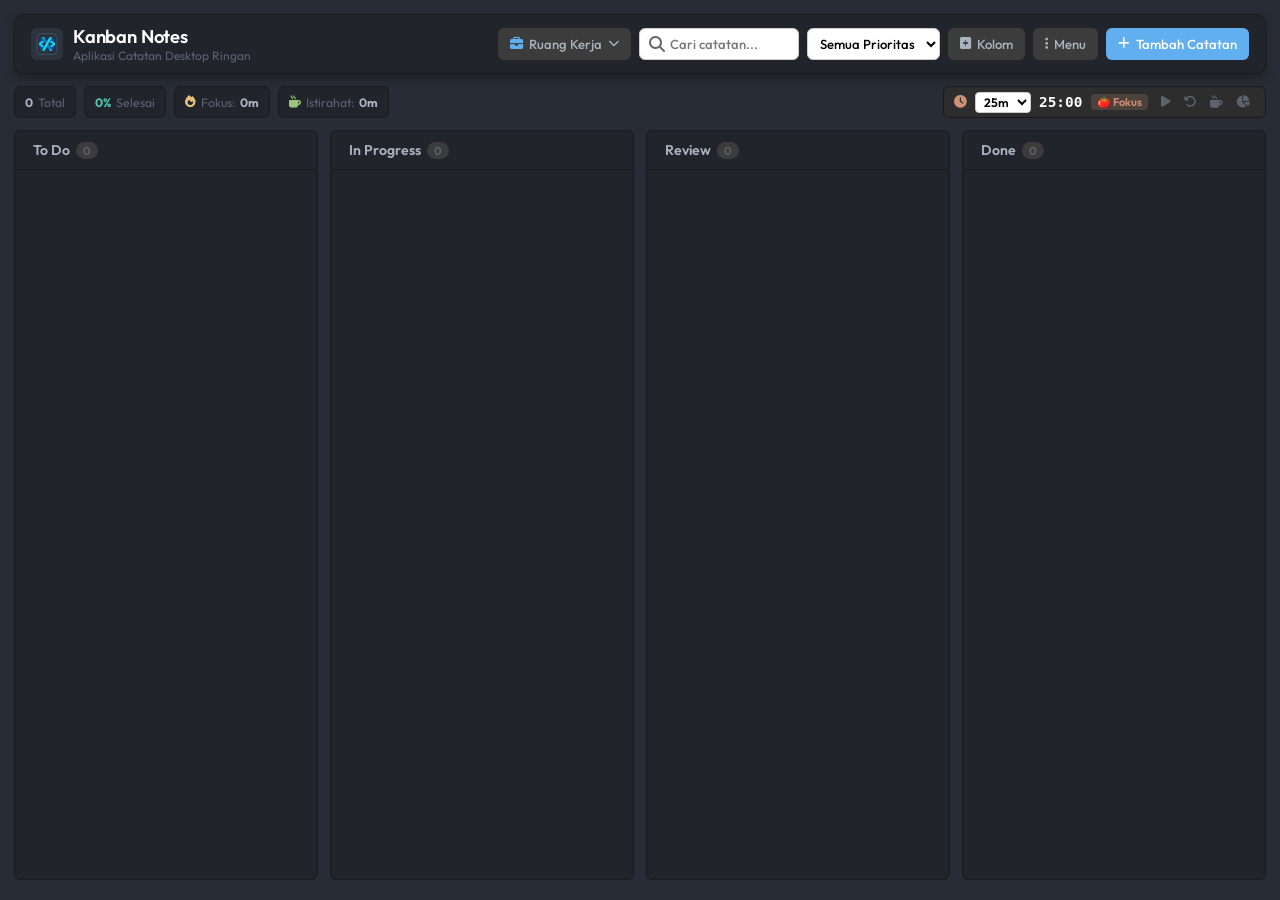
==== gui/index.html @ 3610f790 "Initial commit" ====
<!DOCTYPE html>
<html lang="id">

<head>
  <meta charset="UTF-8">
  <meta name="viewport" content="width=device-width, initial-scale=1.0">
  <title>Kanban Notes Desktop</title>
  <link rel="preconnect" href="https://fonts.googleapis.com">
  <link rel="preconnect" href="https://fonts.gstatic.com" crossorigin>
  <link href="https://fonts.googleapis.com/css2?family=Outfit:wght@300;400;500;600;700&display=swap" rel="stylesheet">
  <!-- Font Awesome 6 Icon Font -->
  <link rel="stylesheet" href="https://cdnjs.cloudflare.com/ajax/libs/font-awesome/6.5.1/css/all.min.css">
  <link rel="stylesheet" href="style.css">
</head>

<body>
  <div class="app-container">
    <!-- Header Area -->
    <header class="app-header">
      <div class="brand">
        <img src="logo.png" alt="Kanban Notes Logo" class="brand-logo-img">
        <div>
          <h1>Kanban Notes</h1>
          <p class="subtitle">Aplikasi Catatan Desktop Ringan</p>
        </div>
      </div>

      <div class="header-controls">
        <button id="btnOpenWorkspaceModal" class="btn btn-secondary workspace-btn" title="Kelola & Pilih Ruang Kerja">
          <i class="fa-solid fa-briefcase" style="color: #61afef;"></i>
          <span id="currentWorkspaceName">Ruang Kerja Utama</span>
          <i class="fa-solid fa-chevron-down" style="font-size: 0.7rem;"></i>
        </button>

        <div class="search-box">
          <i class="fa-solid fa-magnifying-glass search-icon"></i>
          <input type="text" id="searchInput" placeholder="Cari catatan..." />
        </div>

        <select id="filterPriority" class="filter-select">
          <option value="all">Semua Prioritas</option>
          <option value="urgent">Urgent</option>
          <option value="high">High</option>
          <option value="medium">Medium</option>
          <option value="low">Low</option>
        </select>

        <button id="btnAddColumn" class="btn btn-secondary" title="Tambah Kolom Kustom Baru">
          <i class="fa-solid fa-square-plus"></i> Kolom
        </button>

        <!-- Dropdown Menu Options -->
        <div class="dropdown-menu-wrapper" id="moreMenuWrapper">
          <button id="btnMoreMenu" class="btn btn-secondary" title="Menu & Pengaturan Lainnya">
            <i class="fa-solid fa-ellipsis-vertical"></i> Menu
          </button>
          <div class="dropdown-menu-content" id="moreMenuContent">
            <button id="btnThemeToggle" class="dropdown-item" title="Ganti Tema">
              <i class="fa-solid fa-moon" id="themeIcon"></i> <span>Ganti Tema</span>
            </button>
            <button id="btnFocusMode" class="dropdown-item" title="Toggle Mode Fokus">
              <i class="fa-solid fa-bullseye"></i> <span>Mode Fokus</span>
            </button>
            <button id="btnAutostart" class="dropdown-item" title="Autostart Saat Booting">
              <i class="fa-solid fa-power-off"></i> <span>Autostart</span>
            </button>
            <button id="btnExportMd" class="dropdown-item" title="Export Catatan (.md)">
              <i class="fa-solid fa-file-export"></i> <span>Export (.md)</span>
            </button>
            <button id="btnAbout" class="dropdown-item" title="Tentang Aplikasi">
              <i class="fa-solid fa-circle-info"></i> <span>Tentang Info</span>
            </button>
          </div>
        </div>

        <button id="btnNewNote" class="btn btn-primary">
          <i class="fa-solid fa-plus"></i> Tambah Catatan
        </button>
      </div>
    </header>

    <!-- Stats & Pomodoro Bar -->
    <div class="stats-bar" id="statsBar">
      <div class="stat-pill"><span class="stat-num" id="totalCount">0</span> Total</div>
      <div class="stat-pill stat-progress-pill"><span class="stat-num" id="progressPercent">0%</span> Selesai</div>

      <div class="stat-pill stat-focus-pill" id="btnShowPomoHistory" style="cursor: pointer;"
        title="Klik untuk lihat Riwayat & Stat Fokus">
        <i class="fa-solid fa-fire" style="color:#e5c07b;"></i> Fokus: <span class="stat-num"
          id="totalFocusText">0m</span>
      </div>
      <div class="stat-pill stat-break-pill" id="btnShowBreakHistory" style="cursor: pointer;"
        title="Klik untuk lihat Riwayat & Stat Fokus">
        <i class="fa-solid fa-mug-hot" style="color:#98c379;"></i> Istirahat: <span class="stat-num"
          id="totalBreakText">0m</span>
      </div>

      <!-- Pomodoro Timer Widget -->
      <div class="pomodoro-pill">
        <i class="fa-solid fa-clock pomo-icon"></i>
        <select id="pomoDurationSelect" class="pomo-duration-select" title="Pilih Durasi Waktu Fokus">
          <option value="5">5m</option>
          <option value="10">10m</option>
          <option value="20">20m</option>
          <option value="25" selected>25m</option>
        </select>
        <span id="pomoTimer" class="pomo-timer">25:00</span>
        <span class="pomo-badge" id="pomoBadge">🍅 Fokus</span>
        <div class="pomo-actions">
          <button id="btnPomoStart" class="pomo-action-btn" title="Mulai / Pause"><i
              class="fa-solid fa-play"></i></button>
          <button id="btnPomoReset" class="pomo-action-btn" title="Reset"><i
              class="fa-solid fa-rotate-left"></i></button>
          <button id="btnPomoMode" class="pomo-action-btn" title="Ubah Mode (Fokus/Istirahat)"><i
              class="fa-solid fa-mug-hot"></i></button>
          <button id="btnPomoHistory" class="pomo-action-btn" title="Riwayat & Stat Fokus"><i
              class="fa-solid fa-chart-pie"></i></button>
        </div>
      </div>
    </div>

    <!-- Dynamic Board Area -->
    <main class="kanban-board" id="kanbanBoard"></main>
  </div>

  <!-- Modal Form -->
  <div class="modal-overlay" id="noteModal">
    <div class="modal-card">
      <div class="modal-header">
        <h3 id="modalTitle">Tambah Catatan Baru</h3>
        <button class="btn-close" id="btnCloseModal">&times;</button>
      </div>
      <form id="noteForm">
        <input type="hidden" id="noteId">

        <div class="form-group">
          <label for="inputTitle">Judul Catatan</label>
          <input type="text" id="inputTitle" placeholder="Misal: Selesaikan laporan mingguan" required>
        </div>

        <div class="form-group">
          <label for="inputContent">Isi Catatan / Detail</label>
          <textarea id="inputContent" rows="4" placeholder="Tulis detail catatan di sini..."></textarea>
        </div>

        <div class="form-row">
          <div class="form-group">
            <label for="inputColumn">Status Kolom</label>
            <select id="inputColumn">
              <option value="todo">To Do</option>
              <option value="in_progress">In Progress</option>
              <option value="review">Review</option>
              <option value="done">Done</option>
            </select>
          </div>

          <div class="form-group">
            <label for="inputPriority">Prioritas</label>
            <select id="inputPriority">
              <option value="low">Low</option>
              <option value="medium" selected>Medium</option>
              <option value="high">High</option>
              <option value="urgent">Urgent</option>
            </select>
          </div>
        </div>

        <div class="form-group">
          <label for="inputTag">Tag / Kategori</label>
          <input type="text" id="inputTag" placeholder="Misal: Pekerjaan, Pribadi, Project">
        </div>

        <div class="modal-actions">
          <button type="button" class="btn btn-secondary" id="btnCancelModal">Batal</button>
          <button type="submit" class="btn btn-primary">Simpan Catatan</button>
        </div>
      </form>
    </div>
  </div>

  <!-- Detail Modal -->
  <div class="modal-overlay" id="detailModal">
    <div class="modal-card" style="max-width: 520px;">
      <div class="modal-header">
        <h3 id="detailTitle" style="font-size: 1.1rem; color: #ffffff; word-break: break-word;">Detail Catatan</h3>
        <button class="btn-close" id="btnCloseDetailModal">&times;</button>
      </div>
      <div class="detail-body" style="padding: 12px 0;">
        <div class="detail-meta"
          style="display: flex; gap: 8px; align-items: center; margin-bottom: 14px; flex-wrap: wrap;">
          <span class="card-prio" id="detailPrio">Medium</span>
          <span class="card-tag" id="detailTag">#Umum</span>
          <span class="detail-date" id="detailDate"
            style="font-size: 0.75rem; color: #858585; margin-left: auto;"></span>
        </div>
        <div class="detail-content" id="detailContent"
          style="background: #1e1e1e; border: 1px solid var(--border-color); border-radius: 6px; padding: 12px; font-size: 0.9rem; color: #d4d4d4; white-space: pre-wrap; word-break: break-word; min-height: 80px; max-height: 300px; overflow-y: auto;">
        </div>
      </div>
      <div class="modal-actions" style="margin-top: 14px;">
        <button type="button" class="btn btn-secondary" id="btnDetailClose">Tutup</button>
        <button type="button" class="btn btn-primary" id="btnDetailEdit"><i class="fa-solid fa-pen-to-square"></i> Edit
          Catatan</button>
      </div>
    </div>
  </div>

  <!-- Modal Alert Waktu Fokus Selesai -->
  <div class="modal-overlay" id="pomoAlertModal">
    <div class="modal-card pomo-alert-card">
      <div class="pomo-alert-header">
        <i class="fa-solid fa-bell pomo-alert-icon"></i>
        <h3 id="pomoAlertTitle">⏰ Waktu Fokus Selesai!</h3>
      </div>
      <p id="pomoAlertMessage" class="pomo-alert-msg">Kerja bagus! Sesi fokus Anda telah berakhir. Apakah Anda ingin
        langsung lanjut ke sesi berikutnya atau istirahat?</p>
      <div class="modal-actions pomo-alert-actions">
        <button id="btnPomoStop" class="btn btn-secondary">Istirahat Dulu ☕</button>
        <button id="btnPomoContinue" class="btn btn-primary">Lanjut Fokus Lagi 🚀</button>
      </div>
    </div>
  </div>

  <!-- Modal Riwayat & Statistik Fokus -->
  <div class="modal-overlay" id="pomoHistoryModal">
    <div class="modal-card" style="max-width: 520px;">
      <div class="modal-header">
        <h3><i class="fa-solid fa-chart-pie"></i> Riwayat & Statistik Waktu Fokus</h3>
        <button class="btn-close" id="btnClosePomoHistoryModal">&times;</button>
      </div>
      <div style="padding: 10px 0;">
        <div style="display: flex; gap: 10px; margin-bottom: 14px;">
          <div
            style="flex: 1; background: rgba(229, 192, 123, 0.1); border: 1px solid rgba(229, 192, 123, 0.3); border-radius: 6px; padding: 10px; text-align: center;">
            <div style="font-size: 0.72rem; color: #e5c07b; font-weight: 600;">TOTAL FOKUS</div>
            <div id="modalTotalFocusText" style="font-size: 1.2rem; font-weight: 700; color: #ffffff; margin-top: 2px;">
              0m</div>
          </div>
          <div
            style="flex: 1; background: rgba(152, 195, 121, 0.1); border: 1px solid rgba(152, 195, 121, 0.3); border-radius: 6px; padding: 10px; text-align: center;">
            <div style="font-size: 0.72rem; color: #98c379; font-weight: 600;">TOTAL ISTIRAHAT</div>
            <div id="modalTotalBreakText" style="font-size: 1.2rem; font-weight: 700; color: #ffffff; margin-top: 2px;">
              0m</div>
          </div>
          <div
            style="flex: 1; background: rgba(97, 175, 239, 0.1); border: 1px solid rgba(97, 175, 239, 0.3); border-radius: 6px; padding: 10px; text-align: center;">
            <div style="font-size: 0.72rem; color: #61afef; font-weight: 600;">SESI SELESAI</div>
            <div id="modalTotalSessionsText"
              style="font-size: 1.2rem; font-weight: 700; color: #ffffff; margin-top: 2px;">0</div>
          </div>
        </div>

        <h4 style="font-size: 0.85rem; color: #abb2bf; margin-bottom: 8px;"><i
            class="fa-solid fa-clock-rotate-left"></i> Log Riwayat Sesi Selesai</h4>
        <div id="pomoHistoryList"
          style="max-height: 220px; overflow-y: auto; display: flex; flex-direction: column; gap: 6px; padding-right: 4px;">
          <!-- Items inserted via JS -->
        </div>
      </div>
      <div class="modal-actions" style="margin-top: 14px; justify-content: space-between;">
        <div style="display: flex; gap: 8px;">
          <button class="btn btn-secondary" id="btnTestAlarmSound" title="Uji Coba Suara Alarm"><i
              class="fa-solid fa-volume-high"></i> Tes Alarm</button>
          <button class="btn btn-secondary" id="btnClearPomoHistory" style="color: #e06c75;"><i
              class="fa-solid fa-trash"></i> Reset Stat</button>
        </div>
        <button class="btn btn-primary" id="btnClosePomoHistory">Tutup</button>
      </div>
    </div>
  </div>

  <!-- Modal About / Credits -->
  <div class="modal-overlay" id="aboutModal">
    <div class="modal-card about-modal-card">
      <div class="modal-header">
        <h3><i class="fa-solid fa-circle-info"></i> About Kanban Notes Desktop</h3>
        <button class="btn-close" id="btnCloseAboutModal">&times;</button>
      </div>
      <div class="about-body">
        <div class="about-author-box">
          <img src="icon.png" class="about-logo" alt="Logo" />
          <div>
            <h4>Kanban Notes Desktop v1.0.0</h4>
            <p class="about-developer">Created & Developed by <strong>Nurul Hidayat</strong></p>
          </div>
        </div>
        <div class="about-message-box">
          <p class="en-message">
            <i class="fa-solid fa-heart"></i> "This application is completely free to use, modify, and extend for any
            purpose. If you would like to get the full source code or project files, feel free to contact me!"
          </p>
        </div>
        <div class="modal-actions">
          <button class="btn btn-primary" id="btnCloseAbout">Tutup</button>
        </div>
      </div>
    </div>
  </div>

  <!-- Modal Workspace Manager -->
  <div class="modal-overlay" id="modalWorkspace">
    <div class="modal-card" style="max-width: 500px;">
      <div class="modal-header">
        <h3><i class="fa-solid fa-folder-open"></i> Kelola Ruang Kerja</h3>
        <button class="modal-close" id="btnCloseWorkspaceModal" title="Tutup">&times;</button>
      </div>

      <div class="modal-body" style="display: flex; flex-direction: column; gap: 16px;">

        <!-- Header & Search for Workspace List -->
        <div style="display: flex; flex-direction: column; gap: 10px;">
          <div style="display: flex; justify-content: space-between; align-items: center;">
            <span style="font-size: 0.85rem; font-weight: 600; color: var(--text-main);">Daftar Ruang Kerja</span>
            <div style="display: flex; align-items: center; gap: 8px;">
              <span style="font-size: 0.78rem; color: var(--text-muted);" id="workspaceCountText">1 Ruang Kerja</span>
              <div style="display: flex; gap: 4px;">
                <button id="btnWsPrevPage" class="btn btn-secondary" style="padding: 3px 8px; font-size: 0.75rem;"
                  title="Sebelumnya"><i class="fa-solid fa-chevron-left"></i></button>
                <button id="btnWsNextPage" class="btn btn-secondary" style="padding: 3px 8px; font-size: 0.75rem;"
                  title="Selanjutnya"><i class="fa-solid fa-chevron-right"></i></button>
              </div>
            </div>
          </div>

          <!-- Search Workspace Box -->
          <div class="search-box" style="width: 100%;">
            <i class="fa-solid fa-magnifying-glass search-icon"></i>
            <input type="text" id="inputSearchWorkspace" placeholder="Cari ruang kerja..."
              style="width: 100%; height: 34px; font-size: 0.83rem;" />
          </div>

          <!-- Dynamic Workspace List Container -->
          <div id="workspaceListContainer"
            style="display: flex; flex-direction: column; gap: 8px; min-height: 110px; max-height: 210px; overflow-y: auto; padding-right: 4px;">
            <!-- Dynamic items rendered by JS -->
          </div>
        </div>

        <!-- Add New Workspace Form -->
        <div style="border-top: 1px solid var(--border-color); padding-top: 16px;">
          <label for="inputWsTitle"
            style="font-size: 0.85rem; font-weight: 600; color: var(--text-main); margin-bottom: 10px; display: block;">
            + Tambah Ruang Kerja Baru
          </label>
          <div style="display: flex; gap: 8px; align-items: center;">
            <input type="text" id="inputWsTitle" placeholder="Nama ruang kerja (contoh: Proyek App, Kantor...)"
              style="flex: 1; height: 36px; padding: 0 12px; font-size: 0.85rem;" />
            <button class="btn btn-primary" id="btnSaveWorkspace"
              style="height: 36px; padding: 0 16px; font-size: 0.85rem; display: inline-flex; align-items: center; gap: 6px; white-space: nowrap;">
              <i class="fa-solid fa-plus"></i> Buat
            </button>
          </div>
        </div>
      </div>
    </div>
  </div>

  <!-- Custom Sleek Confirmation Modal -->
  <div class="modal-overlay" id="modalConfirm" style="z-index: 2000;">
    <div class="modal-card" style="max-width: 400px; text-align: center; padding: 24px 20px;">
      <div
        style="width: 50px; height: 50px; border-radius: 50%; background: rgba(224, 108, 117, 0.15); color: #e06c75; display: inline-flex; align-items: center; justify-content: center; font-size: 1.5rem; margin: 0 auto 12px auto;">
        <i class="fa-solid fa-triangle-exclamation"></i>
      </div>
      <h3 id="confirmTitle" style="font-size: 1.1rem; font-weight: 700; color: var(--text-main); margin-bottom: 8px;">
        Konfirmasi Hapus</h3>
      <p id="confirmMessage"
        style="font-size: 0.86rem; color: var(--text-muted); line-height: 1.5; margin-bottom: 20px;">
        Apakah Anda yakin ingin menghapus item ini?
      </p>
      <div style="display: flex; gap: 10px; justify-content: center;">
        <button id="btnConfirmCancel" class="btn btn-secondary"
          style="flex: 1; height: 36px; font-size: 0.85rem;">Batal</button>
        <button id="btnConfirmOk" class="btn btn-danger"
          style="flex: 1; height: 36px; font-size: 0.85rem; background: #e06c75; color: #fff; border: none; font-weight: 600; cursor: pointer; border-radius: 6px;">Hapus</button>
      </div>
    </div>
  </div>

  <!-- Custom Sleek Alert Modal -->
  <div class="modal-overlay" id="modalAlert" style="z-index: 2050;">
    <div class="modal-card" style="max-width: 380px; text-align: center; padding: 24px 20px;">
      <div
        style="width: 48px; height: 48px; border-radius: 50%; background: rgba(97, 175, 239, 0.15); color: #61afef; display: inline-flex; align-items: center; justify-content: center; font-size: 1.4rem; margin: 0 auto 12px auto;">
        <i class="fa-solid fa-circle-info"></i>
      </div>
      <h3 id="alertTitle" style="font-size: 1.05rem; font-weight: 700; color: var(--text-main); margin-bottom: 8px;">
        Pemberitahuan</h3>
      <p id="alertMessage" style="font-size: 0.85rem; color: var(--text-muted); line-height: 1.5; margin-bottom: 18px;">
        Pesan pemberitahuan
      </p>
      <button id="btnAlertOk" class="btn btn-primary"
        style="width: 100%; height: 36px; font-size: 0.85rem; cursor: pointer;">Selesai</button>
    </div>
  </div>

  <!-- Custom Sleek Input Prompt Modal -->
  <div class="modal-overlay" id="modalPrompt" style="z-index: 2040;">
    <div class="modal-card" style="max-width: 420px; padding: 24px 20px;">
      <div class="modal-header" style="margin-bottom: 12px;">
        <h3 id="promptTitle" style="font-size: 1.05rem; font-weight: 700; color: var(--text-main);"><i
            class="fa-solid fa-square-plus" style="color: var(--accent-primary);"></i> Tambah Kolom Kustom</h3>
        <button class="modal-close" id="btnPromptCloseX" title="Tutup">&times;</button>
      </div>
      <div style="margin-bottom: 18px;">
        <label id="promptLabel" for="inputPromptText"
          style="font-size: 0.84rem; color: var(--text-muted); display: block; margin-bottom: 8px;">
          Masukkan nama kolom baru:
        </label>
        <input type="text" id="inputPromptText" placeholder="Contoh: Testing, Backlog, Ideas..."
          style="width: 100%; height: 38px; padding: 0 12px; font-size: 0.85rem;" />
      </div>
      <div style="display: flex; gap: 10px; justify-content: flex-end;">
        <button id="btnPromptCancel" class="btn btn-secondary"
          style="height: 36px; padding: 0 16px; font-size: 0.85rem;">Batal</button>
        <button id="btnPromptOk" class="btn btn-primary"
          style="height: 36px; padding: 0 18px; font-size: 0.85rem;">Simpan</button>
      </div>
    </div>
  </div>

  <script src="js/state.js"></script>
  <script src="js/modal.js"></script>
  <script src="js/board.js"></script>
  <script src="js/workspace.js"></script>
  <script src="js/pomodoro.js"></script>
  <script src="js/theme.js"></script>
  <script src="app.js"></script>
</body>

</html>
---- gui/style.css ----
:root {
  /* Atom One Dark Pro Theme Palette (Default Eye-Friendly Dark) */
  --bg-primary: #282c34;
  --bg-surface: #21252b;
  --bg-surface-hover: #2c313a;
  --bg-card: #21252b;
  
  --border-color: #181a1f;
  --border-hover: #61afef;
  
  --text-main: #abb2bf;
  --text-muted: #5c6370;
  --text-dim: #98c379;
  
  --accent-primary: #61afef;
  --accent-hover: #4db5ff;
  --accent-glow: rgba(97, 175, 239, 0.3);
  
  /* One Dark Pro Syntax Colors */
  --color-todo: #61afef;      /* Cyan/Blue */
  --color-progress: #e5c07b;  /* Gold/Yellow */
  --color-review: #c678dd;    /* Purple */
  --color-done: #98c379;      /* Soft Green */

  --prio-low: #98c379;        /* Soft Green */
  --prio-medium: #d19a66;     /* Warm Orange */
  --prio-high: #e06c75;       /* Crimson Red */
  --prio-urgent: #c678dd;     /* Purple */

  --shadow-sm: 0 4px 10px rgba(0, 0, 0, 0.3);
  --shadow-lg: 0 16px 24px rgba(0, 0, 0, 0.5);
  
  --radius-sm: 4px;
  --radius-md: 6px;
  --radius-lg: 10px;
}

/* Soft Light Theme Override */
[data-theme="light"] {
  --bg-primary: #f3f4f6;
  --bg-surface: #ffffff;
  --bg-surface-hover: #f9fafb;
  --bg-card: #ffffff;
  
  --border-color: #d1d5db;
  --border-hover: #2563eb;
  
  --text-main: #1f2937;
  --text-muted: #6b7280;
  --text-dim: #374151;
  
  --accent-primary: #2563eb;
  --accent-hover: #1d4ed8;
  --accent-glow: rgba(37, 99, 235, 0.2);
  
  --color-todo: #2563eb;
  --color-progress: #d97706;
  --color-review: #7c3aed;
  --color-done: #059669;

  --prio-low: #059669;
  --prio-medium: #d97706;
  --prio-high: #dc2626;
  --prio-urgent: #7c3aed;

  --shadow-sm: 0 2px 6px rgba(0, 0, 0, 0.08);
  --shadow-lg: 0 10px 20px rgba(0, 0, 0, 0.12);
}

/* Light Theme Overrides for High Contrast & Readability */
[data-theme="light"] .brand h1 {
  color: #1f2937;
}

[data-theme="light"] .btn-secondary {
  background: #e5e7eb;
  color: #1f2937;
  border: 1px solid #d1d5db;
}

[data-theme="light"] .btn-secondary:hover {
  background: #d1d5db;
  color: #111827;
}

[data-theme="light"] .column-header {
  background: #e2e8f0;
  border-bottom: 1px solid #cbd5e1;
}

[data-theme="light"] .column-title h2 {
  color: #111827 !important;
  font-weight: 700;
}

[data-theme="light"] .column-badge {
  background: #d1d5db;
  color: #374151;
}

[data-theme="light"] .pomodoro-pill {
  background: #ffffff;
  border-color: #d1d5db;
}

[data-theme="light"] .pomo-timer {
  color: #1f2937;
}

[data-theme="light"] .pomo-action-btn {
  background: #e5e7eb;
  color: #1f2937;
}

[data-theme="light"] .pomo-action-btn:hover {
  background: #d1d5db;
}

[data-theme="light"] .card-title {
  color: #111827 !important;
  font-weight: 700;
}

[data-theme="light"] .card-content {
  color: #374151 !important;
  font-weight: 400;
}

[data-theme="light"] .card-tag {
  background: #e5e7eb;
  color: #047857 !important;
  font-weight: 600;
}

[data-theme="light"] .icon-btn {
  color: #4b5563 !important;
}

[data-theme="light"] .icon-btn:hover {
  background: #e5e7eb;
  color: #111827 !important;
}

[data-theme="light"] .detail-content {
  background: #f9fafb !important;
  color: #1f2937 !important;
  border-color: #d1d5db !important;
}

[data-theme="light"] #detailTitle {
  color: #111827 !important;
}

* {
  box-sizing: border-box;
  margin: 0;
  padding: 0;
  font-family: 'Outfit', -apple-system, BlinkMacSystemFont, 'Segoe UI', Roboto, sans-serif;
  -webkit-font-smoothing: antialiased;
}

/* VS Code Custom Scrollbar */
::-webkit-scrollbar {
  width: 8px;
  height: 8px;
}
::-webkit-scrollbar-track {
  background: #1e1e1e;
}
::-webkit-scrollbar-thumb {
  background: #424242;
  border-radius: 4px;
}
::-webkit-scrollbar-thumb:hover {
  background: #4f4f4f;
}

body {
  background-color: var(--bg-primary);
  color: var(--text-main);
  min-height: 100vh;
  overflow: hidden;
  user-select: none;
}

.app-container {
  display: flex;
  flex-direction: column;
  height: 100vh;
  padding: 14px;
  gap: 12px;
}

/* Header Section (VS Code Activity Bar / Title Bar Style) */
.app-header {
  display: flex;
  justify-content: space-between;
  align-items: center;
  background: var(--bg-surface);
  border: 1px solid var(--border-color);
  padding: 10px 16px;
  border-radius: var(--radius-lg);
  box-shadow: var(--shadow-sm);
}

.brand {
  display: flex;
  align-items: center;
  gap: 10px;
}

.brand-logo-img {
  width: 32px;
  height: 32px;
  border-radius: 6px;
  object-fit: cover;
}

.brand h1 {
  font-size: 1.15rem;
  font-weight: 600;
  letter-spacing: -0.01em;
  color: #ffffff;
}

.subtitle {
  font-size: 0.75rem;
  color: var(--text-muted);
}

/* Compact Header Controls */
.header-controls {
  display: flex;
  align-items: center;
  gap: 8px;
}

.workspace-btn {
  display: inline-flex !important;
  align-items: center !important;
  gap: 6px;
  white-space: nowrap !important;
  font-size: 0.82rem;
  font-weight: 500;
  height: 34px;
  padding: 0 10px;
}

.workspace-btn span {
  white-space: nowrap !important;
  overflow: hidden;
  text-overflow: ellipsis;
  max-width: 140px;
}

/* Header More Menu Dropdown */
.dropdown-menu-wrapper {
  position: relative;
  display: inline-block;
}

.dropdown-menu-content {
  display: none;
  position: absolute;
  top: calc(100% + 6px);
  right: 0;
  background: var(--bg-surface);
  border: 1px solid var(--border-color);
  border-radius: var(--radius-md);
  box-shadow: var(--shadow-lg);
  min-width: 170px;
  padding: 6px 0;
  z-index: 120;
}

.dropdown-menu-wrapper.active .dropdown-menu-content {
  display: flex;
  flex-direction: column;
}

.dropdown-item {
  display: flex;
  align-items: center;
  gap: 10px;
  padding: 8px 14px;
  background: transparent;
  border: none;
  color: var(--text-main);
  font-size: 0.83rem;
  font-weight: 500;
  cursor: pointer;
  width: 100%;
  text-align: left;
  transition: background 0.15s ease;
}

.dropdown-item:hover {
  background: var(--bg-tertiary);
  color: var(--accent-primary);
}

.dropdown-item i {
  font-size: 0.9rem;
  width: 16px;
  text-align: center;
}

.workspace-picker {
  display: flex;
  align-items: center;
  gap: 6px;
  background: var(--bg-tertiary);
  border: 1px solid var(--border-color);
  padding: 3px 8px;
  border-radius: var(--radius-sm);
}

.workspace-picker .btn {
  padding: 4px 7px;
  font-size: 0.8rem;
  line-height: 1;
  display: inline-flex;
  align-items: center;
  justify-content: center;
  height: 26px;
  min-width: 26px;
  border-radius: 4px;
}

.workspace-picker #btnDeleteWorkspace {
  color: #e06c75;
}

.workspace-picker #btnDeleteWorkspace:hover {
  background: rgba(224, 108, 117, 0.2);
  color: #ff6b76;
}

.workspace-select {
  background: transparent;
  border: none;
  color: var(--text-main);
  font-size: 0.82rem;
  font-weight: 600;
  cursor: pointer;
  outline: none;
  max-width: 160px;
}

.workspace-select option {
  background: var(--bg-secondary);
  color: var(--text-main);
}

.search-box {
  position: relative;
  display: flex;
  align-items: center;
}

.search-icon {
  position: absolute;
  left: 10px;
  color: #666666;
}

.search-box input {
  background: #ffffff;
  border: 1px solid #cccccc;
  color: #000000 !important;
  font-weight: 500;
  padding: 0 10px 0 30px;
  height: 32px;
  border-radius: 6px;
  font-size: 0.82rem;
  width: 160px;
  transition: all 0.15s ease;
}

.search-box input::placeholder {
  color: #777777;
}

.search-box input:focus {
  outline: none;
  background: #ffffff;
  border-color: var(--accent-primary);
  box-shadow: 0 0 0 2px var(--accent-glow);
}

.filter-select {
  background: #ffffff;
  border: 1px solid #cccccc;
  color: #000000 !important;
  font-weight: 500;
  padding: 0 8px;
  height: 32px;
  border-radius: 6px;
  font-size: 0.82rem;
  cursor: pointer;
  outline: none;
}

.filter-select option,
select option {
  background-color: #ffffff !important;
  color: #000000 !important;
  font-weight: 500;
}

.filter-select:focus {
  border-color: var(--accent-primary);
}

/* Compact Buttons */
.btn {
  display: inline-flex;
  align-items: center;
  gap: 6px;
  padding: 0 12px;
  height: 32px;
  border-radius: 6px;
  font-weight: 500;
  font-size: 0.82rem;
  cursor: pointer;
  border: none;
  transition: all 0.15s ease;
}

.btn-primary {
  background: var(--accent-primary);
  color: white;
}

.btn-primary:hover {
  background: var(--accent-hover);
}

.btn-secondary {
  background: #3c3c3c;
  color: var(--text-main);
}

.btn-secondary:hover {
  background: #4a4a4a;
}

/* Stats & Pomodoro Bar */
.stats-bar {
  display: flex;
  gap: 8px;
  align-items: center;
  flex-wrap: wrap;
}

.stat-pill {
  background: var(--bg-surface);
  border: 1px solid var(--border-color);
  padding: 4px 10px;
  border-radius: 6px;
  font-size: 0.76rem;
  color: var(--text-muted);
  display: flex;
  align-items: center;
  gap: 5px;
  height: 32px;
}

.stat-num {
  font-weight: 700;
  color: var(--text-main);
}

.stat-todo .stat-num { color: var(--color-todo); }
.stat-progress .stat-num { color: var(--color-progress); }
.stat-review .stat-num { color: var(--color-review); }
.stat-done .stat-num { color: var(--color-done); }
.stat-progress-pill .stat-num { color: #4ec9b0; }

/* Pomodoro Widget Pill */
.pomodoro-pill {
  margin-left: auto;
  background: #2d2d2d;
  border: 1px solid var(--border-color);
  border-radius: 6px;
  padding: 0 10px;
  height: 32px;
  display: flex;
  align-items: center;
  gap: 8px;
  font-size: 0.8rem;
}

.pomo-duration-select {
  background: #ffffff;
  border: 1px solid #cccccc;
  color: #000000 !important;
  border-radius: 4px;
  font-size: 0.76rem;
  font-weight: 600;
  padding: 1px 4px;
  cursor: pointer;
  outline: none;
}

.pomo-duration-select option {
  background-color: #ffffff !important;
  color: #000000 !important;
}

.pomo-icon {
  color: #ce9178;
}

.pomo-timer {
  font-weight: 700;
  font-family: monospace;
  font-size: 0.9rem;
  color: #ffffff;
  min-width: 44px;
}

.pomo-badge {
  font-size: 0.7rem;
  background: rgba(206, 145, 120, 0.2);
  color: #ce9178;
  padding: 1px 6px;
  border-radius: 4px;
  font-weight: 600;
}

/* Pomodoro Alert Modal */
.pomo-alert-card {
  max-width: 400px;
  text-align: center;
}

.pomo-alert-header {
  display: flex;
  flex-direction: column;
  align-items: center;
  gap: 10px;
  margin-bottom: 12px;
}

.pomo-alert-icon {
  font-size: 2.4rem;
  color: #dcdcaa;
  animation: ringBell 0.8s ease infinite alternate;
}

@keyframes ringBell {
  0% { transform: rotate(-15deg); }
  100% { transform: rotate(15deg); }
}

.pomo-alert-msg {
  font-size: 0.9rem;
  color: #cccccc;
  margin-bottom: 20px;
  line-height: 1.5;
}

.pomo-badge.break-mode {
  background: rgba(78, 201, 176, 0.2);
  color: #4ec9b0;
}

.pomo-actions {
  display: flex;
  gap: 4px;
  align-items: center;
}

.pomo-action-btn {
  background: transparent;
  border: none;
  color: var(--text-muted);
  cursor: pointer;
  padding: 3px 5px;
  border-radius: 4px;
  font-size: 0.78rem;
  display: flex;
  align-items: center;
  justify-content: center;
}

.pomo-action-btn:hover {
  background: #3c3c3c;
  color: #ffffff;
}

/* Focus Mode Button & Active State */
.btn-focus.active {
  background: #007acc !important;
  color: white !important;
  box-shadow: 0 0 10px rgba(0, 122, 204, 0.5);
}

body.focus-mode-active .subtitle,
body.focus-mode-active .stat-pill:not(.stat-progress) {
  opacity: 0.35;
}

body.focus-mode-active .kanban-column:not([data-column="in_progress"]) {
  opacity: 0.45;
  filter: grayscale(30%);
}

body.focus-mode-active .kanban-column[data-column="in_progress"] {
  border-color: var(--accent-primary);
  box-shadow: 0 0 16px rgba(0, 122, 204, 0.3);
}

/* Kanban Board Layout (Horizontal Scroll for Dynamic Columns) */
.kanban-board {
  display: flex;
  gap: 12px;
  flex: 1;
  overflow-x: auto;
  overflow-y: hidden;
  padding-bottom: 6px;
  cursor: grab;
}

.kanban-board.grabbing {
  cursor: grabbing !important;
  user-select: none;
}

.kanban-column {
  flex: 1 1 270px;
  min-width: 260px;
  max-width: 340px;
  background: var(--bg-surface);
  border: 1px solid var(--border-color);
  border-radius: var(--radius-md);
  display: flex;
  flex-direction: column;
  overflow: hidden;
}

.column-header {
  padding: 10px 12px;
  display: flex;
  justify-content: space-between;
  align-items: center;
  border-bottom: 1px solid var(--border-color);
  background: var(--bg-surface);
}

.column-title {
  display: flex;
  align-items: center;
  gap: 6px;
}

.column-title h2 {
  font-size: 0.88rem;
  font-weight: 600;
  color: var(--text-main);
}

.column-dot {
  width: 8px;
  height: 8px;
  border-radius: 50%;
}

.dot-todo { background-color: var(--color-todo); }
.dot-progress { background-color: var(--color-progress); }
.dot-review { background-color: var(--color-review); }
.dot-done { background-color: var(--color-done); }

.column-badge {
  background: #3c3c3c;
  color: var(--text-muted);
  padding: 1px 7px;
  border-radius: 10px;
  font-size: 0.72rem;
  font-weight: 600;
}

.column-delete-btn {
  background: none !important;
  border: none !important;
  color: var(--text-muted);
  font-size: 0.95rem;
  cursor: pointer;
  padding: 0 4px;
  line-height: 1;
  transition: color 0.15s ease;
  margin-left: auto;
  box-shadow: none !important;
}

.column-delete-btn:hover {
  background: none !important;
  color: #e06c75 !important;
}

.cards-container {
  flex: 1;
  padding: 8px;
  overflow-y: auto;
  display: flex;
  flex-direction: column;
  gap: 8px;
}

.cards-container.drag-over {
  background: rgba(0, 122, 204, 0.1);
  border: 1px dashed var(--accent-primary);
  border-radius: var(--radius-sm);
}

/* Card Styling (VS Code Editor Widget Style) */
.kanban-card {
  background: var(--bg-card);
  border: 1px solid var(--border-color);
  border-radius: var(--radius-sm);
  padding: 10px 12px;
  cursor: grab;
  transition: all 0.15s ease;
  display: flex;
  flex-direction: column;
  gap: 6px;
}

.kanban-card:hover {
  border-color: var(--accent-primary);
  box-shadow: 0 4px 12px rgba(0, 0, 0, 0.4);
}

.kanban-card.dragging {
  opacity: 0.4;
  cursor: grabbing;
}

.card-top {
  display: flex;
  justify-content: space-between;
  align-items: flex-start;
  gap: 6px;
}

.card-title {
  font-size: 0.88rem;
  font-weight: 600;
  line-height: 1.3;
  color: var(--text-main);
}

.card-prio {
  font-size: 0.64rem;
  padding: 2px 6px;
  border-radius: 4px;
  font-weight: 700;
  text-transform: uppercase;
  letter-spacing: 0.03em;
  white-space: nowrap;
}

.prio-low { background: rgba(78, 201, 176, 0.15); color: var(--prio-low); border: 1px solid rgba(78, 201, 176, 0.3); }
.prio-medium { background: rgba(206, 145, 120, 0.15); color: var(--prio-medium); border: 1px solid rgba(206, 145, 120, 0.3); }
.prio-high { background: rgba(244, 71, 71, 0.15); color: var(--prio-high); border: 1px solid rgba(244, 71, 71, 0.3); }
.prio-urgent { background: rgba(197, 134, 192, 0.15); color: var(--prio-urgent); border: 1px solid rgba(197, 134, 192, 0.3); }

.card-content {
  font-size: 0.8rem;
  color: var(--text-main);
  line-height: 1.4;
  white-space: pre-wrap;
  word-break: break-word;
}

.card-footer {
  display: flex;
  justify-content: space-between;
  align-items: center;
  margin-top: 2px;
  padding-top: 6px;
  border-top: 1px solid #2d2d2d;
}

.card-tag {
  font-size: 0.68rem;
  background: #2d2d2d;
  color: #4ec9b0;
  padding: 2px 6px;
  border-radius: 3px;
}

.card-actions {
  display: flex;
  gap: 2px;
}

.icon-btn {
  background: transparent;
  border: none;
  color: var(--text-muted);
  cursor: pointer;
  padding: 3px;
  border-radius: 3px;
  display: flex;
  align-items: center;
  justify-content: center;
}

.icon-btn:hover {
  background: #3c3c3c;
  color: var(--text-main);
}

.icon-btn-danger:hover {
  background: rgba(244, 71, 71, 0.2);
  color: #f44747;
}

/* Modal Styling */
.modal-overlay {
  position: fixed;
  top: 0;
  left: 0;
  right: 0;
  bottom: 0;
  background: rgba(0, 0, 0, 0.65);
  backdrop-filter: blur(4px);
  display: flex;
  align-items: center;
  justify-content: center;
  opacity: 0;
  pointer-events: none;
  transition: opacity 0.2s ease;
  z-index: 100;
}

.modal-overlay.active {
  opacity: 1;
  pointer-events: auto;
}

.modal-card {
  background: var(--bg-surface);
  border: 1px solid var(--border-color);
  border-radius: var(--radius-md);
  width: 90%;
  max-width: 440px;
  padding: 20px;
  box-shadow: var(--shadow-lg);
  transform: scale(0.96);
  transition: transform 0.2s ease;
}

.modal-overlay.active .modal-card {
  transform: scale(1);
}

.modal-header {
  display: flex;
  justify-content: space-between;
  align-items: center;
  margin-bottom: 14px;
}

.modal-header h3 {
  font-size: 1.05rem;
  font-weight: 600;
  color: var(--text-main);
}

.btn-close,
.modal-close {
  background: transparent !important;
  border: none !important;
  color: var(--text-muted);
  font-size: 1.4rem;
  line-height: 1;
  cursor: pointer;
  padding: 2px 6px;
  border-radius: 4px;
  outline: none;
  transition: all 0.15s ease;
}

.btn-close:hover,
.modal-close:hover {
  color: var(--text-main);
  background: var(--bg-tertiary) !important;
}

.form-group {
  display: flex;
  flex-direction: column;
  gap: 5px;
  margin-bottom: 12px;
}

.form-group label {
  font-size: 0.78rem;
  color: var(--text-muted);
  font-weight: 500;
}

.form-group input,
.form-group textarea,
.form-group select {
  background: #ffffff;
  border: 1px solid #cccccc;
  color: #000000 !important;
  font-weight: 500;
  padding: 8px 10px;
  border-radius: 4px;
  font-size: 0.85rem;
}

.form-group input::placeholder,
.form-group textarea::placeholder {
  color: #777777;
}

.form-group select option {
  background-color: #ffffff !important;
  color: #000000 !important;
}

.form-group input:focus,
.form-group textarea:focus,
.form-group select:focus {
  outline: none;
  background: #ffffff;
  border-color: var(--accent-primary);
  box-shadow: 0 0 0 2px var(--accent-glow);
}

.form-row {
  display: grid;
  grid-template-columns: 1fr 1fr;
  gap: 10px;
}

.modal-actions {
  display: flex;
  justify-content: flex-end;
  gap: 8px;
  margin-top: 16px;
}

/* Focus Mode Styling & Column Highlight */
.btn-focus.active {
  background: #e5c07b !important;
  color: #1e1e1e !important;
  font-weight: 700;
  box-shadow: 0 0 12px rgba(229, 192, 123, 0.6);
}

body.focus-mode-active .kanban-column {
  opacity: 0.25;
  filter: grayscale(75%);
  transition: all 0.3s ease;
}

body.focus-mode-active .kanban-column.column-in_progress {
  opacity: 1;
  filter: none;
  border-color: #e5c07b !important;
  box-shadow: 0 0 24px rgba(229, 192, 123, 0.4);
  transform: scale(1.01);
  z-index: 5;
}

/* About Modal Styling */
.about-modal-card {
  max-width: 480px;
}

.about-author-box {
  display: flex;
  align-items: center;
  gap: 14px;
  margin-bottom: 16px;
  padding-bottom: 12px;
  border-bottom: 1px solid var(--border-color);
}

.about-logo {
  width: 48px;
  height: 48px;
  border-radius: 8px;
  object-fit: cover;
}

.about-developer {
  font-size: 0.85rem;
  color: var(--accent-primary);
  margin-top: 4px;
}

.about-message-box {
  background: rgba(97, 175, 239, 0.1);
  border: 1px dashed var(--accent-primary);
  border-radius: 8px;
  padding: 12px 14px;
}

.en-message {
  font-size: 0.85rem;
  line-height: 1.5;
  color: var(--text-main);
  font-style: italic;
}

/* Responsive Header & Layout Rules for Tablet/Small Screens */
@media (max-width: 1100px) {
  header {
    flex-wrap: wrap;
    gap: 10px;
    padding: 8px 12px;
  }
  .header-controls {
    flex-wrap: wrap;
    width: 100%;
    justify-content: flex-start;
    gap: 6px;
  }
  .workspace-select {
    max-width: 120px;
  }
  .search-box input {
    width: 130px;
  }
}

@media (max-width: 768px) {
  .header-controls .btn {
    padding: 5px 8px;
    font-size: 0.78rem;
  }
  .workspace-picker {
    padding: 2px 6px;
  }
}
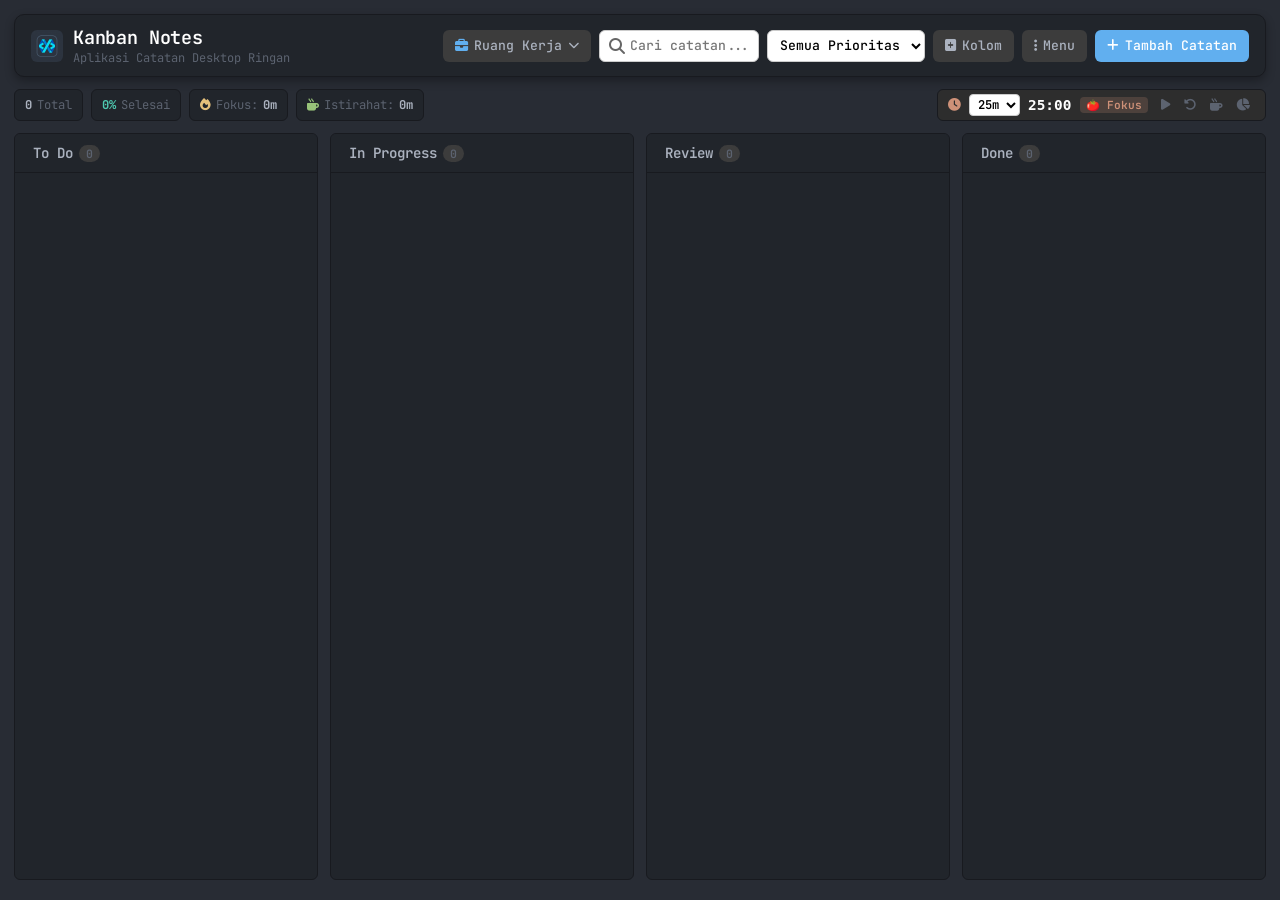
==== commit bc8353e2: "style: change application global font family to JetBrains Mono" ====
--- a/gui/index.html
+++ b/gui/index.html
@@ -7,13 +7,28 @@
   <title>Kanban Notes Desktop</title>
   <link rel="preconnect" href="https://fonts.googleapis.com">
   <link rel="preconnect" href="https://fonts.gstatic.com" crossorigin>
-  <link href="https://fonts.googleapis.com/css2?family=Outfit:wght@300;400;500;600;700&display=swap" rel="stylesheet">
+  <link href="https://fonts.googleapis.com/css2?family=JetBrains+Mono:ital,wght@0,300..800;1,300..800&display=swap" rel="stylesheet">
   <!-- Font Awesome 6 Icon Font -->
   <link rel="stylesheet" href="https://cdnjs.cloudflare.com/ajax/libs/font-awesome/6.5.1/css/all.min.css">
   <link rel="stylesheet" href="style.css">
 </head>
 
 <body>
+  <!-- App Loading Screen / Splash Screen -->
+  <div id="appLoader" class="app-loader">
+    <div class="loader-content">
+      <div class="loader-logo-wrapper">
+        <img src="logo.png" alt="Kanban Notes Logo" class="loader-logo">
+        <div class="loader-spinner"></div>
+      </div>
+      <h2 class="loader-title">Kanban Notes</h2>
+      <p class="loader-subtitle" id="loaderStatusText">Menyiapkan Ruang Kerja & Catatan...</p>
+      <div class="loader-bar-container">
+        <div class="loader-bar-fill" id="loaderBarFill"></div>
+      </div>
+    </div>
+  </div>
+
   <div class="app-container">
     <!-- Header Area -->
     <header class="app-header">
--- a/gui/style.css
+++ b/gui/style.css
@@ -155,7 +155,7 @@
   box-sizing: border-box;
   margin: 0;
   padding: 0;
-  font-family: 'Outfit', -apple-system, BlinkMacSystemFont, 'Segoe UI', Roboto, sans-serif;
+  font-family: 'JetBrains Mono', 'Courier New', Courier, monospace, sans-serif;
   -webkit-font-smoothing: antialiased;
 }
 
@@ -1041,3 +1041,112 @@
     padding: 2px 6px;
   }
 }
+
+/* App Loading Overlay / Splash Screen */
+.app-loader {
+  position: fixed;
+  top: 0;
+  left: 0;
+  width: 100vw;
+  height: 100vh;
+  background-color: var(--bg-primary, #282c34);
+  z-index: 9999;
+  display: flex;
+  align-items: center;
+  justify-content: center;
+  transition: opacity 0.4s ease, visibility 0.4s ease;
+  user-select: none;
+}
+
+.app-loader.hidden {
+  opacity: 0;
+  visibility: hidden;
+  pointer-events: none;
+}
+
+.loader-content {
+  display: flex;
+  flex-direction: column;
+  align-items: center;
+  text-align: center;
+  max-width: 320px;
+  width: 90%;
+}
+
+.loader-logo-wrapper {
+  position: relative;
+  width: 80px;
+  height: 80px;
+  margin-bottom: 16px;
+  display: flex;
+  align-items: center;
+  justify-content: center;
+}
+
+.loader-logo {
+  width: 54px;
+  height: 54px;
+  object-fit: contain;
+  animation: pulseLogo 1.8s infinite ease-in-out;
+  border-radius: 12px;
+}
+
+.loader-spinner {
+  position: absolute;
+  top: 0;
+  left: 0;
+  width: 80px;
+  height: 80px;
+  border: 3px solid rgba(97, 175, 239, 0.15);
+  border-top-color: var(--accent-primary, #61afef);
+  border-radius: 50%;
+  animation: spin 1s infinite linear;
+}
+
+@keyframes spin {
+  to {
+    transform: rotate(360deg);
+  }
+}
+
+@keyframes pulseLogo {
+  0%, 100% {
+    transform: scale(0.95);
+    opacity: 0.9;
+  }
+  50% {
+    transform: scale(1.05);
+    opacity: 1;
+  }
+}
+
+.loader-title {
+  font-size: 1.3rem;
+  font-weight: 700;
+  color: var(--text-main, #ffffff);
+  margin-bottom: 4px;
+  letter-spacing: 0.5px;
+}
+
+.loader-subtitle {
+  font-size: 0.82rem;
+  color: var(--text-muted, #5c6370);
+  margin-bottom: 18px;
+}
+
+.loader-bar-container {
+  width: 100%;
+  height: 4px;
+  background-color: rgba(255, 255, 255, 0.1);
+  border-radius: 4px;
+  overflow: hidden;
+}
+
+.loader-bar-fill {
+  height: 100%;
+  width: 0%;
+  background: linear-gradient(90deg, #61afef, #98c379);
+  border-radius: 4px;
+  transition: width 0.3s ease;
+}
+
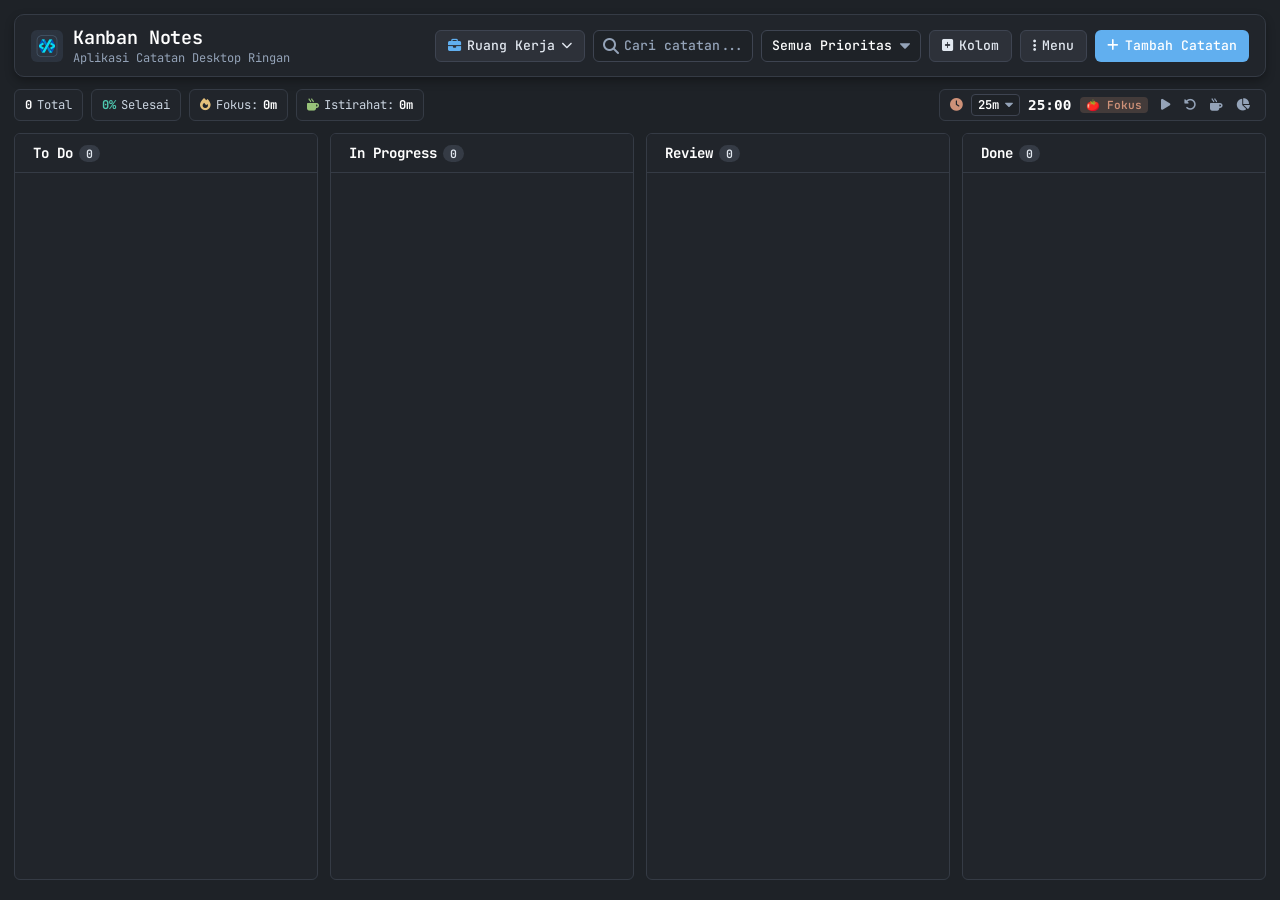
==== commit 3178c18b: "fix: tingkatkan kontras mode terang modal statistik & atur alarm berbunyi 3x jeda 2.5s" ====
--- a/gui/index.html
+++ b/gui/index.html
@@ -245,28 +245,21 @@
       </div>
       <div style="padding: 10px 0;">
         <div style="display: flex; gap: 10px; margin-bottom: 14px;">
-          <div
-            style="flex: 1; background: rgba(229, 192, 123, 0.1); border: 1px solid rgba(229, 192, 123, 0.3); border-radius: 6px; padding: 10px; text-align: center;">
-            <div style="font-size: 0.72rem; color: #e5c07b; font-weight: 600;">TOTAL FOKUS</div>
-            <div id="modalTotalFocusText" style="font-size: 1.2rem; font-weight: 700; color: #ffffff; margin-top: 2px;">
-              0m</div>
-          </div>
-          <div
-            style="flex: 1; background: rgba(152, 195, 121, 0.1); border: 1px solid rgba(152, 195, 121, 0.3); border-radius: 6px; padding: 10px; text-align: center;">
-            <div style="font-size: 0.72rem; color: #98c379; font-weight: 600;">TOTAL ISTIRAHAT</div>
-            <div id="modalTotalBreakText" style="font-size: 1.2rem; font-weight: 700; color: #ffffff; margin-top: 2px;">
-              0m</div>
-          </div>
-          <div
-            style="flex: 1; background: rgba(97, 175, 239, 0.1); border: 1px solid rgba(97, 175, 239, 0.3); border-radius: 6px; padding: 10px; text-align: center;">
-            <div style="font-size: 0.72rem; color: #61afef; font-weight: 600;">SESI SELESAI</div>
-            <div id="modalTotalSessionsText"
-              style="font-size: 1.2rem; font-weight: 700; color: #ffffff; margin-top: 2px;">0</div>
-          </div>
-        </div>
-
-        <h4 style="font-size: 0.85rem; color: #abb2bf; margin-bottom: 8px;"><i
-            class="fa-solid fa-clock-rotate-left"></i> Log Riwayat Sesi Selesai</h4>
+          <div class="pomo-stat-card pomo-stat-focus">
+            <div class="pomo-stat-label">TOTAL FOKUS</div>
+            <div id="modalTotalFocusText" class="pomo-stat-value">0m</div>
+          </div>
+          <div class="pomo-stat-card pomo-stat-break">
+            <div class="pomo-stat-label">TOTAL ISTIRAHAT</div>
+            <div id="modalTotalBreakText" class="pomo-stat-value">0m</div>
+          </div>
+          <div class="pomo-stat-card pomo-stat-session">
+            <div class="pomo-stat-label">SESI SELESAI</div>
+            <div id="modalTotalSessionsText" class="pomo-stat-value">0</div>
+          </div>
+        </div>
+
+        <h4 class="pomo-history-subheading"><i class="fa-solid fa-clock-rotate-left"></i> Log Riwayat Sesi Selesai</h4>
         <div id="pomoHistoryList"
           style="max-height: 220px; overflow-y: auto; display: flex; flex-direction: column; gap: 6px; padding-right: 4px;">
           <!-- Items inserted via JS -->
--- a/gui/style.css
+++ b/gui/style.css
@@ -1,15 +1,15 @@
 :root {
-  /* Atom One Dark Pro Theme Palette (Default Eye-Friendly Dark) */
-  --bg-primary: #282c34;
+  /* Atom One Dark Pro Theme Palette (High-Contrast Eye-Friendly Dark) */
+  --bg-primary: #1e2227;
   --bg-surface: #21252b;
   --bg-surface-hover: #2c313a;
-  --bg-card: #21252b;
+  --bg-card: #282c34;
   
-  --border-color: #181a1f;
+  --border-color: #353b45;
   --border-hover: #61afef;
   
-  --text-main: #abb2bf;
-  --text-muted: #5c6370;
+  --text-main: #e2e8f0;
+  --text-muted: #94a3b8;
   --text-dim: #98c379;
   
   --accent-primary: #61afef;
@@ -69,23 +69,81 @@
 
 /* Light Theme Overrides for High Contrast & Readability */
 [data-theme="light"] .brand h1 {
-  color: #1f2937;
+  color: #1f2937 !important;
+}
+
+[data-theme="light"] .subtitle {
+  color: #4b5563 !important;
+}
+
+[data-theme="light"] .stat-pill {
+  background: #ffffff !important;
+  border-color: #d1d5db !important;
+  color: #374151 !important;
+}
+
+[data-theme="light"] .stat-pill .stat-num {
+  color: #111827 !important;
+}
+
+[data-theme="light"] .stat-todo .stat-num { color: #2563eb !important; }
+[data-theme="light"] .stat-progress .stat-num { color: #d97706 !important; }
+[data-theme="light"] .stat-review .stat-num { color: #7c3aed !important; }
+[data-theme="light"] .stat-done .stat-num { color: #059669 !important; }
+[data-theme="light"] .stat-progress-pill .stat-num { color: #059669 !important; }
+
+[data-theme="light"] .stat-num {
+  font-weight: 700;
+}
+
+[data-theme="light"] .search-box input {
+  background: #ffffff !important;
+  border-color: #d1d5db !important;
+  color: #1f2937 !important;
+}
+
+[data-theme="light"] .search-box input::placeholder {
+  color: #6b7280 !important;
+}
+
+[data-theme="light"] .search-icon {
+  color: #6b7280 !important;
+}
+
+[data-theme="light"] .filter-select,
+[data-theme="light"] .pomo-duration-select,
+[data-theme="light"] .workspace-select {
+  background-color: #ffffff !important;
+  border-color: #d1d5db !important;
+  color: #1f2937 !important;
+}
+
+[data-theme="light"] .filter-select option,
+[data-theme="light"] .pomo-duration-select option,
+[data-theme="light"] .workspace-select option {
+  background-color: #ffffff !important;
+  color: #1f2937 !important;
+}
+
+[data-theme="light"] .workspace-picker {
+  background: #e5e7eb !important;
+  border-color: #d1d5db !important;
 }
 
 [data-theme="light"] .btn-secondary {
-  background: #e5e7eb;
-  color: #1f2937;
-  border: 1px solid #d1d5db;
+  background: #e5e7eb !important;
+  color: #1f2937 !important;
+  border: 1px solid #d1d5db !important;
 }
 
 [data-theme="light"] .btn-secondary:hover {
-  background: #d1d5db;
-  color: #111827;
+  background: #d1d5db !important;
+  color: #111827 !important;
 }
 
 [data-theme="light"] .column-header {
-  background: #e2e8f0;
-  border-bottom: 1px solid #cbd5e1;
+  background: #e2e8f0 !important;
+  border-bottom: 1px solid #cbd5e1 !important;
 }
 
 [data-theme="light"] .column-title h2 {
@@ -94,26 +152,26 @@
 }
 
 [data-theme="light"] .column-badge {
-  background: #d1d5db;
-  color: #374151;
+  background: #d1d5db !important;
+  color: #374151 !important;
 }
 
 [data-theme="light"] .pomodoro-pill {
-  background: #ffffff;
-  border-color: #d1d5db;
+  background: #ffffff !important;
+  border-color: #d1d5db !important;
 }
 
 [data-theme="light"] .pomo-timer {
-  color: #1f2937;
+  color: #1f2937 !important;
 }
 
 [data-theme="light"] .pomo-action-btn {
-  background: #e5e7eb;
-  color: #1f2937;
+  background: #e5e7eb !important;
+  color: #1f2937 !important;
 }
 
 [data-theme="light"] .pomo-action-btn:hover {
-  background: #d1d5db;
+  background: #d1d5db !important;
 }
 
 [data-theme="light"] .card-title {
@@ -126,8 +184,12 @@
   font-weight: 400;
 }
 
+[data-theme="light"] .card-footer {
+  border-top-color: #e5e7eb !important;
+}
+
 [data-theme="light"] .card-tag {
-  background: #e5e7eb;
+  background: #e5e7eb !important;
   color: #047857 !important;
   font-weight: 600;
 }
@@ -137,7 +199,28 @@
 }
 
 [data-theme="light"] .icon-btn:hover {
-  background: #e5e7eb;
+  background: #e5e7eb !important;
+  color: #111827 !important;
+}
+
+[data-theme="light"] .form-group label {
+  color: #374151 !important;
+}
+
+[data-theme="light"] .form-group input,
+[data-theme="light"] .form-group textarea,
+[data-theme="light"] .form-group select {
+  background: #ffffff !important;
+  border-color: #d1d5db !important;
+  color: #1f2937 !important;
+}
+
+[data-theme="light"] .form-group input::placeholder,
+[data-theme="light"] .form-group textarea::placeholder {
+  color: #94a3b8 !important;
+}
+
+[data-theme="light"] .modal-header h3 {
   color: #111827 !important;
 }
 
@@ -149,6 +232,67 @@
 
 [data-theme="light"] #detailTitle {
   color: #111827 !important;
+}
+
+/* Light Theme Overrides for Pomodoro History & Stats Modal */
+[data-theme="light"] .pomo-stat-card.pomo-stat-focus {
+  background: #fef3c7 !important;
+  border-color: #fde68a !important;
+}
+
+[data-theme="light"] .pomo-stat-card.pomo-stat-focus .pomo-stat-label {
+  color: #b45309 !important;
+}
+
+[data-theme="light"] .pomo-stat-card.pomo-stat-break {
+  background: #d1fae5 !important;
+  border-color: #a7f3d0 !important;
+}
+
+[data-theme="light"] .pomo-stat-card.pomo-stat-break .pomo-stat-label {
+  color: #047857 !important;
+}
+
+[data-theme="light"] .pomo-stat-card.pomo-stat-session {
+  background: #dbeafe !important;
+  border-color: #bfdbfe !important;
+}
+
+[data-theme="light"] .pomo-stat-card.pomo-stat-session .pomo-stat-label {
+  color: #1d4ed8 !important;
+}
+
+[data-theme="light"] .pomo-stat-value {
+  color: #111827 !important;
+}
+
+[data-theme="light"] .pomo-history-subheading {
+  color: #4b5563 !important;
+}
+
+[data-theme="light"] .pomo-history-item {
+  background: #ffffff !important;
+  border-color: #e5e7eb !important;
+}
+
+[data-theme="light"] .pomo-history-title {
+  color: #111827 !important;
+}
+
+[data-theme="light"] .pomo-history-date {
+  color: #6b7280 !important;
+}
+
+[data-theme="light"] .pomo-item-icon.icon-focus,
+[data-theme="light"] .pomo-history-badge.badge-focus {
+  background: #fef3c7 !important;
+  color: #b45309 !important;
+}
+
+[data-theme="light"] .pomo-item-icon.icon-break,
+[data-theme="light"] .pomo-history-badge.badge-break {
+  background: #d1fae5 !important;
+  color: #047857 !important;
 }
 
 * {
@@ -348,7 +492,7 @@
 }
 
 .workspace-select option {
-  background: var(--bg-secondary);
+  background: var(--bg-surface);
   color: var(--text-main);
 }
 
@@ -361,13 +505,13 @@
 .search-icon {
   position: absolute;
   left: 10px;
-  color: #666666;
+  color: #94a3b8;
 }
 
 .search-box input {
-  background: #ffffff;
-  border: 1px solid #cccccc;
-  color: #000000 !important;
+  background: #1e2227;
+  border: 1px solid #3e4451;
+  color: #ffffff !important;
   font-weight: 500;
   padding: 0 10px 0 30px;
   height: 32px;
@@ -378,22 +522,29 @@
 }
 
 .search-box input::placeholder {
-  color: #777777;
+  color: #94a3b8;
 }
 
 .search-box input:focus {
   outline: none;
-  background: #ffffff;
+  background: #1e2227;
   border-color: var(--accent-primary);
   box-shadow: 0 0 0 2px var(--accent-glow);
 }
 
 .filter-select {
-  background: #ffffff;
-  border: 1px solid #cccccc;
-  color: #000000 !important;
+  appearance: none;
+  -webkit-appearance: none;
+  -moz-appearance: none;
+  background-color: #1e2227 !important;
+  background-image: url("data:image/svg+xml;charset=US-ASCII,%3Csvg%20xmlns%3D%22http%3A%2F%2Fwww.w3.org%2F2000%2Fsvg%22%20width%3D%22292.4%22%20height%3D%22292.4%22%3E%3Cpath%20fill%3D%22%2394a3b8%22%20d%3D%22M287%2069.4a17.6%2017.6%200%200%200-13-5.4H18.4c-5%200-9.3%201.8-12.9%205.4A17.6%2017.6%200%200%200%200%2082.2c0%205%201.8%209.3%205.4%2012.9l128%20127.9c3.6%203.6%207.8%205.4%2012.8%205.4s9.2-1.8%2012.8-5.4L287%2095c3.5-3.5%205.4-7.8%205.4-12.8%200-5-1.9-9.2-5.5-12.8z%22%2F%3E%3C%2Fsvg%3E") !important;
+  background-repeat: no-repeat !important;
+  background-position: right 10px center !important;
+  background-size: 10px auto !important;
+  border: 1px solid #3e4451 !important;
+  color: #ffffff !important;
   font-weight: 500;
-  padding: 0 8px;
+  padding: 0 28px 0 10px;
   height: 32px;
   border-radius: 6px;
   font-size: 0.82rem;
@@ -403,13 +554,13 @@
 
 .filter-select option,
 select option {
-  background-color: #ffffff !important;
-  color: #000000 !important;
+  background-color: #21252b !important;
+  color: #ffffff !important;
   font-weight: 500;
 }
 
 .filter-select:focus {
-  border-color: var(--accent-primary);
+  border-color: var(--accent-primary) !important;
 }
 
 /* Compact Buttons */
@@ -437,12 +588,14 @@
 }
 
 .btn-secondary {
-  background: #3c3c3c;
+  background: #2d3139;
   color: var(--text-main);
+  border: 1px solid #3e4451;
 }
 
 .btn-secondary:hover {
-  background: #4a4a4a;
+  background: #3e4451;
+  color: #ffffff;
 }
 
 /* Stats & Pomodoro Bar */
@@ -459,7 +612,7 @@
   padding: 4px 10px;
   border-radius: 6px;
   font-size: 0.76rem;
-  color: var(--text-muted);
+  color: #cbd5e1;
   display: flex;
   align-items: center;
   gap: 5px;
@@ -468,7 +621,7 @@
 
 .stat-num {
   font-weight: 700;
-  color: var(--text-main);
+  color: #ffffff;
 }
 
 .stat-todo .stat-num { color: var(--color-todo); }
@@ -480,7 +633,7 @@
 /* Pomodoro Widget Pill */
 .pomodoro-pill {
   margin-left: auto;
-  background: #2d2d2d;
+  background: var(--bg-surface);
   border: 1px solid var(--border-color);
   border-radius: 6px;
   padding: 0 10px;
@@ -492,20 +645,27 @@
 }
 
 .pomo-duration-select {
-  background: #ffffff;
-  border: 1px solid #cccccc;
-  color: #000000 !important;
+  appearance: none;
+  -webkit-appearance: none;
+  -moz-appearance: none;
+  background-color: #1e2227 !important;
+  background-image: url("data:image/svg+xml;charset=US-ASCII,%3Csvg%20xmlns%3D%22http%3A%2F%2Fwww.w3.org%2F2000%2Fsvg%22%20width%3D%22292.4%22%20height%3D%22292.4%22%3E%3Cpath%20fill%3D%22%2394a3b8%22%20d%3D%22M287%2069.4a17.6%2017.6%200%200%200-13-5.4H18.4c-5%200-9.3%201.8-12.9%205.4A17.6%2017.6%200%200%200%200%2082.2c0%205%201.8%209.3%205.4%2012.9l128%20127.9c3.6%203.6%207.8%205.4%2012.8%205.4s9.2-1.8%2012.8-5.4L287%2095c3.5-3.5%205.4-7.8%205.4-12.8%200-5-1.9-9.2-5.5-12.8z%22%2F%3E%3C%2Fsvg%3E") !important;
+  background-repeat: no-repeat !important;
+  background-position: right 6px center !important;
+  background-size: 8px auto !important;
+  border: 1px solid #3e4451 !important;
+  color: #ffffff !important;
   border-radius: 4px;
   font-size: 0.76rem;
   font-weight: 600;
-  padding: 1px 4px;
+  padding: 2px 20px 2px 6px;
   cursor: pointer;
   outline: none;
 }
 
 .pomo-duration-select option {
-  background-color: #ffffff !important;
-  color: #000000 !important;
+  background-color: #21252b !important;
+  color: #ffffff !important;
 }
 
 .pomo-icon {
@@ -535,6 +695,117 @@
   text-align: center;
 }
 
+/* Pomodoro History & Stats Modal Components */
+.pomo-stat-card {
+  flex: 1;
+  border-radius: var(--radius-md);
+  padding: 10px;
+  text-align: center;
+}
+
+.pomo-stat-card.pomo-stat-focus {
+  background: rgba(229, 192, 123, 0.1);
+  border: 1px solid rgba(229, 192, 123, 0.3);
+}
+
+.pomo-stat-card.pomo-stat-focus .pomo-stat-label {
+  color: #e5c07b;
+}
+
+.pomo-stat-card.pomo-stat-break {
+  background: rgba(152, 195, 121, 0.1);
+  border: 1px solid rgba(152, 195, 121, 0.3);
+}
+
+.pomo-stat-card.pomo-stat-break .pomo-stat-label {
+  color: #98c379;
+}
+
+.pomo-stat-card.pomo-stat-session {
+  background: rgba(97, 175, 239, 0.1);
+  border: 1px solid rgba(97, 175, 239, 0.3);
+}
+
+.pomo-stat-card.pomo-stat-session .pomo-stat-label {
+  color: #61afef;
+}
+
+.pomo-stat-label {
+  font-size: 0.72rem;
+  font-weight: 600;
+}
+
+.pomo-stat-value {
+  font-size: 1.2rem;
+  font-weight: 700;
+  color: var(--text-main);
+  margin-top: 2px;
+}
+
+.pomo-history-subheading {
+  font-size: 0.85rem;
+  color: var(--text-muted);
+  margin-bottom: 8px;
+}
+
+.pomo-history-item {
+  display: flex;
+  justify-content: space-between;
+  align-items: center;
+  background: var(--bg-card);
+  border: 1px solid var(--border-color);
+  padding: 8px 12px;
+  border-radius: var(--radius-md);
+}
+
+.pomo-history-title {
+  font-size: 0.85rem;
+  font-weight: 600;
+  color: var(--text-main);
+}
+
+.pomo-history-date {
+  font-size: 0.72rem;
+  color: var(--text-muted);
+}
+
+.pomo-item-icon {
+  width: 28px;
+  height: 28px;
+  border-radius: 6px;
+  display: flex;
+  align-items: center;
+  justify-content: center;
+  font-size: 0.85rem;
+}
+
+.pomo-item-icon.icon-focus {
+  background: rgba(229, 192, 123, 0.15);
+  color: #e5c07b;
+}
+
+.pomo-item-icon.icon-break {
+  background: rgba(152, 195, 121, 0.15);
+  color: #98c379;
+}
+
+.pomo-history-badge {
+  font-size: 0.75rem;
+  font-weight: 600;
+  padding: 2px 8px;
+  border-radius: 10px;
+}
+
+.pomo-history-badge.badge-focus {
+  background: rgba(229, 192, 123, 0.15);
+  color: #e5c07b;
+}
+
+.pomo-history-badge.badge-break {
+  background: rgba(152, 195, 121, 0.15);
+  color: #98c379;
+}
+
 .pomo-alert-header {
   display: flex;
   flex-direction: column;
@@ -556,7 +827,7 @@
 
 .pomo-alert-msg {
   font-size: 0.9rem;
-  color: #cccccc;
+  color: #e2e8f0;
   margin-bottom: 20px;
   line-height: 1.5;
 }
@@ -586,7 +857,7 @@
 }
 
 .pomo-action-btn:hover {
-  background: #3c3c3c;
+  background: #3e4451;
   color: #ffffff;
 }
 
@@ -657,8 +928,8 @@
 
 .column-title h2 {
   font-size: 0.88rem;
-  font-weight: 600;
-  color: var(--text-main);
+  font-weight: 700;
+  color: #ffffff;
 }
 
 .column-dot {
@@ -673,8 +944,8 @@
 .dot-done { background-color: var(--color-done); }
 
 .column-badge {
-  background: #3c3c3c;
-  color: var(--text-muted);
+  background: #353b45;
+  color: #e2e8f0;
   padding: 1px 7px;
   border-radius: 10px;
   font-size: 0.72rem;
@@ -721,7 +992,7 @@
   border-radius: var(--radius-sm);
   padding: 10px 12px;
   cursor: grab;
-  transition: all 0.15s ease;
+  transition: border-color 0.15s ease, box-shadow 0.15s ease, opacity 0.15s ease;
   display: flex;
   flex-direction: column;
   gap: 6px;
@@ -735,6 +1006,17 @@
 .kanban-card.dragging {
   opacity: 0.4;
   cursor: grabbing;
+  transition: none !important;
+}
+
+.card-placeholder {
+  background: rgba(0, 122, 204, 0.15);
+  border: 2px dashed var(--accent-primary);
+  border-radius: var(--radius-sm);
+  transition: none !important;
+  box-sizing: border-box;
+  pointer-events: none;
+  margin-bottom: 2px;
 }
 
 .card-top {
@@ -748,7 +1030,7 @@
   font-size: 0.88rem;
   font-weight: 600;
   line-height: 1.3;
-  color: var(--text-main);
+  color: #ffffff;
 }
 
 .card-prio {
@@ -768,10 +1050,14 @@
 
 .card-content {
   font-size: 0.8rem;
-  color: var(--text-main);
-  line-height: 1.4;
-  white-space: pre-wrap;
+  color: #cbd5e1;
+  line-height: 1.45;
   word-break: break-word;
+  display: -webkit-box;
+  -webkit-line-clamp: 2;
+  -webkit-box-orient: vertical;
+  overflow: hidden;
+  text-overflow: ellipsis;
 }
 
 .card-footer {
@@ -780,15 +1066,16 @@
   align-items: center;
   margin-top: 2px;
   padding-top: 6px;
-  border-top: 1px solid #2d2d2d;
+  border-top: 1px solid #353b45;
 }
 
 .card-tag {
   font-size: 0.68rem;
-  background: #2d2d2d;
+  background: #283431;
   color: #4ec9b0;
   padding: 2px 6px;
   border-radius: 3px;
+  font-weight: 600;
 }
 
 .card-actions {
@@ -809,8 +1096,8 @@
 }
 
 .icon-btn:hover {
-  background: #3c3c3c;
-  color: var(--text-main);
+  background: #353b45;
+  color: #ffffff;
 }
 
 .icon-btn-danger:hover {
@@ -899,16 +1186,16 @@
 
 .form-group label {
   font-size: 0.78rem;
-  color: var(--text-muted);
+  color: #cbd5e1;
   font-weight: 500;
 }
 
 .form-group input,
 .form-group textarea,
 .form-group select {
-  background: #ffffff;
-  border: 1px solid #cccccc;
-  color: #000000 !important;
+  background: #1e2227;
+  border: 1px solid #3e4451;
+  color: #ffffff !important;
   font-weight: 500;
   padding: 8px 10px;
   border-radius: 4px;
@@ -917,21 +1204,45 @@
 
 .form-group input::placeholder,
 .form-group textarea::placeholder {
-  color: #777777;
+  color: #94a3b8;
 }
 
 .form-group select option {
-  background-color: #ffffff !important;
-  color: #000000 !important;
+  background-color: #21252b !important;
+  color: #ffffff !important;
 }
 
 .form-group input:focus,
 .form-group textarea:focus,
 .form-group select:focus {
   outline: none;
-  background: #ffffff;
+  background: #1e2227;
   border-color: var(--accent-primary);
   box-shadow: 0 0 0 2px var(--accent-glow);
+}
+
+[data-theme="light"] .search-box input,
+[data-theme="light"] .filter-select,
+[data-theme="light"] .pomo-duration-select,
+[data-theme="light"] .form-group input,
+[data-theme="light"] .form-group textarea,
+[data-theme="light"] .form-group select {
+  background: #ffffff !important;
+  border-color: #cbd5e1 !important;
+  color: #1f2937 !important;
+}
+
+[data-theme="light"] .search-box input::placeholder,
+[data-theme="light"] .form-group input::placeholder,
+[data-theme="light"] .form-group textarea::placeholder {
+  color: #6b7280 !important;
+}
+
+[data-theme="light"] .filter-select option,
+[data-theme="light"] .pomo-duration-select option,
+[data-theme="light"] .form-group select option {
+  background-color: #ffffff !important;
+  color: #1f2937 !important;
 }
 
 .form-row {
